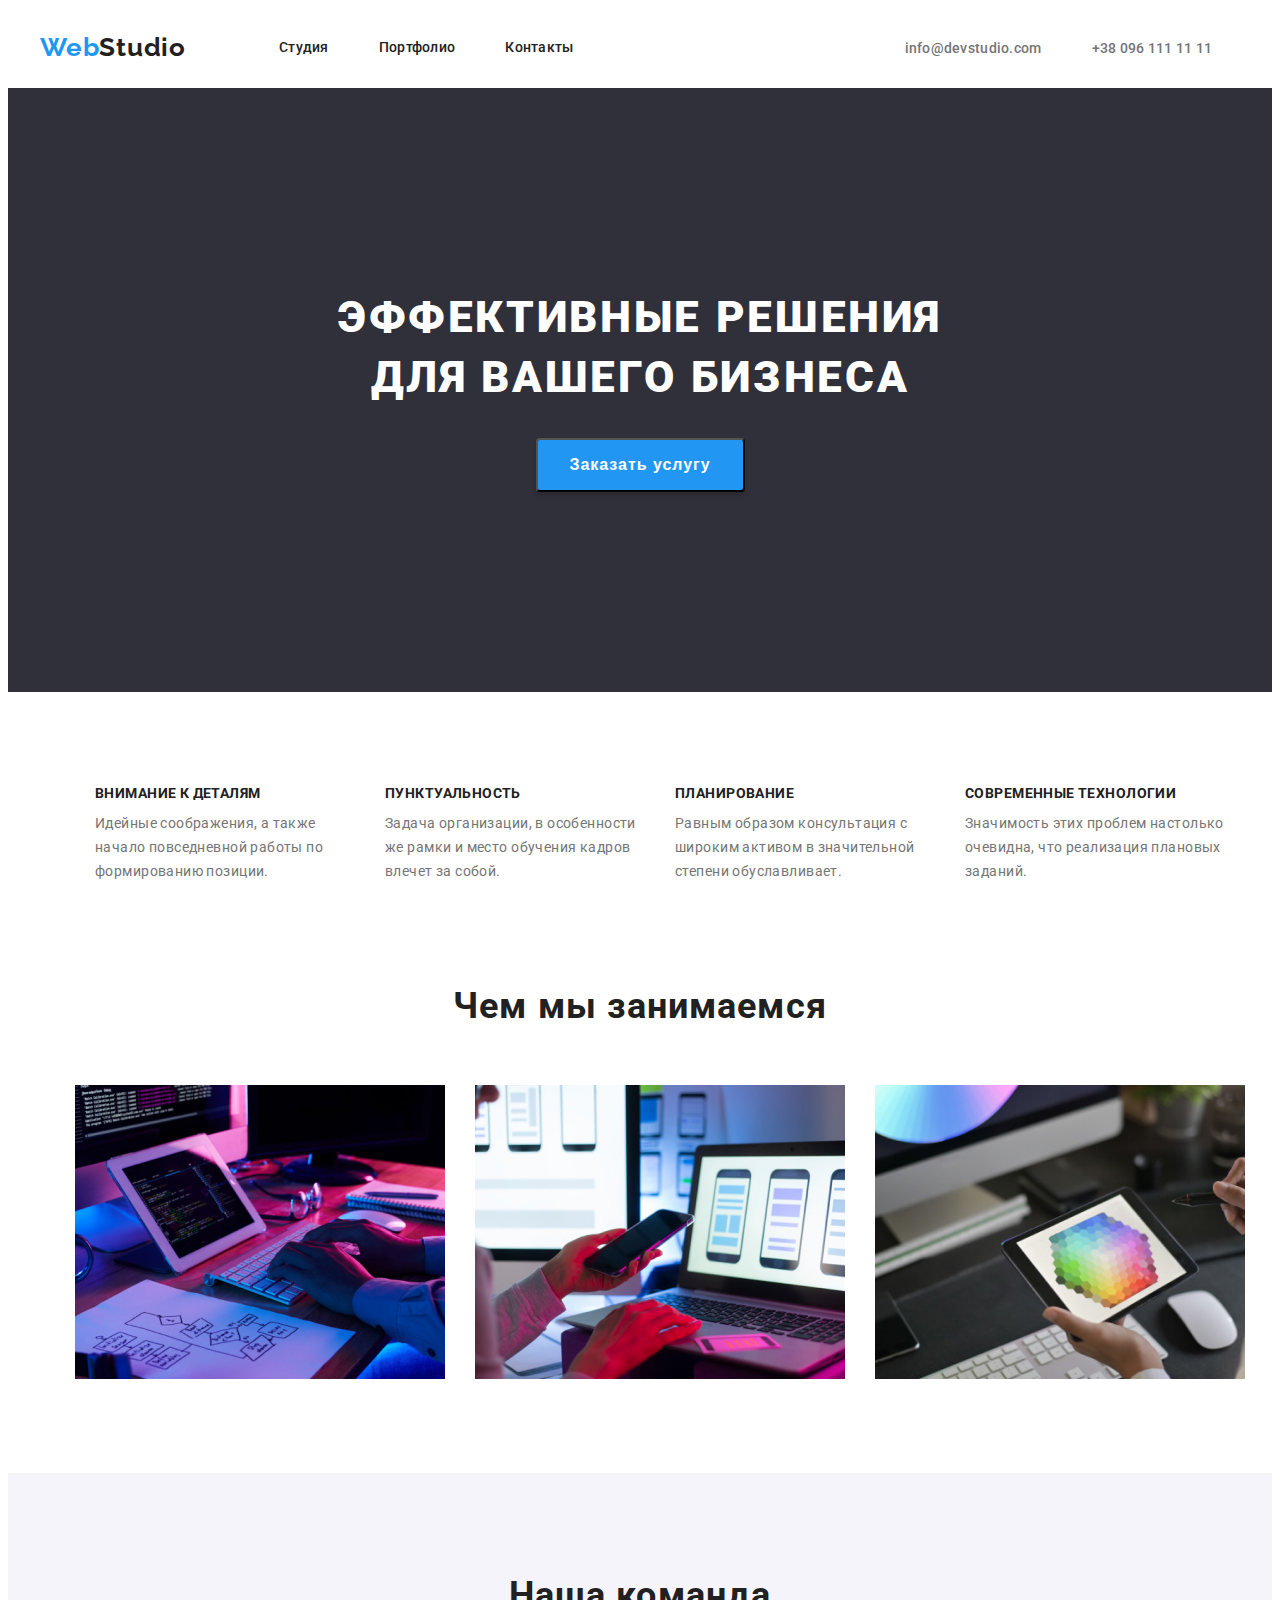
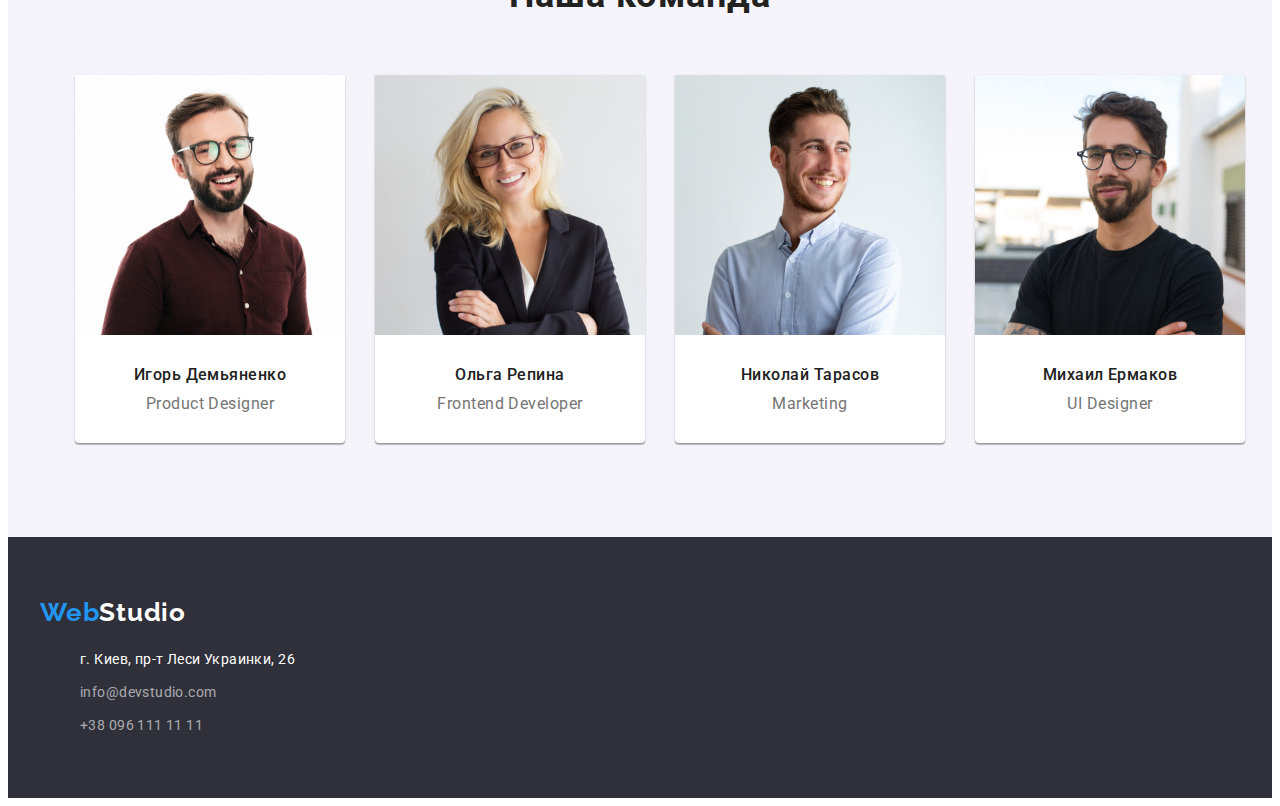
==== index.html @ acbeecd6 "hw3" ====
<!DOCTYPE html>
<html lang="ru">
  <head>
    <meta charset="UTF-8" />
    <meta http-equiv="X-UA-Compatible" content="IE=edge" />
    <meta name="viewport" content="width=device-width, initial-scale=1.0" />
    <title>Web Studio</title>
    <link rel="preconnect" href="https://fonts.googleapis.com" />
    <link rel="preconnect" href="https://fonts.gstatic.com" crossorigin />
    <link rel="preconnect" href="https://fonts.googleapis.com" />
    <link rel="preconnect" href="https://fonts.gstatic.com" crossorigin />
    <link
      href="https://fonts.googleapis.com/css2?family=Raleway:wght@700&family=Roboto:wght@400;500;700;900&display=swap"
      rel="stylesheet"
    />
    <link rel="stylesheet" href="https://cdnjs.cloudflare.com/ajax/libs/modern-normalize/1.1.0/modern-normalize.min.css" integrity="sha512-wpPYUAdjBVSE4KJnH1VR1HeZfpl1ub8YT/NKx4PuQ5NmX2tKuGu6U/JRp5y+Y8XG2tV+wKQpNHVUX03MfMFn9Q==" crossorigin="anonymous" referrerpolicy="no-referrer" />
    <link rel="stylesheet" href="./css/styles.css" />
  </head>
  <body>
    <!-- Верхняя линия -->
    <header class="header">
      <div class="container header-container">
      <nav class="navigation">
        <a href="./index.html" lang="en" class="logo link"
          >Web<span class="logo-dark">Studio</span>
        </a>

        <ul class="menu list">
          <li class="menu-item">
            <a href="./index.html" class="menu-link link">Студия</a>
          </li>
          <li class="menu-item">
            <a href="./portfolio.html" class="menu-link link">Портфолио</a>
          </li>
          <li class="menu-item">
            <a href="" class="menu-link link">Контакты</a>
          </li>
        </ul>
      
      <ul class="contact-list list">
        <li class="contact-item">
          <a href="mailto:info@devstudio.com" class="mail-header link"
            >info@devstudio.com</a
          >
        </li>
        <li class="contact-item">
          <a href="tel:+380961111111" class="phone-number-header link"
            >+38 096 111 11 11</a
          >
        </li>
      </ul>
      </nav>
      </div>
    </header>

      <!-- Шапка -->
 
      <main class="studio-main">
      <section class="hero">
        <div class="container hero-container">
          <h1 class="hero-tite">Эффективные решения для вашего бизнеса</h1>

        <button type="button" class="hero-button">Заказать услугу</button>
        </div>
      </section>

      <!-- Особенности -->
        <section class="specialization section">
        <div class="container specialization-container">
        <h2 hidden>Наши особенности</h2>
        <ul class="specialization-list list">
          <li class="specialization-item">
            <h3 class="specialization-title">Внимание к деталям</h3>
            <p class="specialization-text">
              Идейные соображения, а также начало повседневной работы по
              формированию позиции.
            </p>
          </li>
          <li class="specialization-item">
            <h3 class="specialization-title">Пунктуальность</h3>
            <p class="specialization-text">
              Задача организации, в особенности же рамки и место обучения кадров
              влечет за собой.
            </p>
          </li>
          <li class="specialization-item">
            <h3 class="specialization-title">Планирование</h3>
            <p class="specialization-text">
              Равным образом консультация с широким активом в значительной
              степени обуславливает.
            </p>
          </li>
          <li class="specialization-item">
            <h3 class="specialization-title">Современные технологии</h3>
            <p class="specialization-text">
              Значимость этих проблем настолько очевидна, что реализация
              плановых заданий.
            </p>
          </li>
        </ul>
        </div>
      </section>
      </div>
      <!-- Чем мы занимаемся -->
      <section class="our-work">
        <div class="container our-work-container">
           <h2 class="our-work-title title">Чем мы занимаемся</h2>
        <ul class="our-work-list list">
          <li class="our-work-item">
            <img
              src="./images/page-proofs.jpg"
              alt="Верстка"
              width="370"
              height="294"
            />
          </li>
          <li class="our-work-item">
            <img
              src="./images/design.jpg"
              alt="Дизайн"
              width="370"
              height="294"
            />
          </li>
          <li class="our-work-item">
            <img
              src="./images/external-design.jpg"
              alt="Внешний дизайн"
              width="370"
              height="294"
            />
          </li>
        </ul>
        </div>
      </section>

      <!-- Наша команда -->
      <section class="our-team section">
        <div class="container our-team-container">
          <h2 class="our-team-title title">Наша команда</h2>
        <ul class="our-team-list list">
          <li class="our-team-item">
            <img
              src="./images/team/photo1.jpg"
              alt="Игорь Демьяненко"
              width="270"
              height="260"
            />
            <div class="our-team-card">
            <h3 class="our-team-name">Игорь Демьяненко</h3>
            <p lang="en" class="our-team-text">Product Designer</p>
          </div>
          </li>

          <li class="our-team-item">
            <img
              src="./images/team/photo2.jpg"
              alt="Ольга Репина"
              width="270"
              height="260"
            />
            <div class="our-team-card">
              <h3 class="our-team-name">Ольга Репина</h3>
            <p lang="en" class="our-team-text">Frontend Developer</p>
            </div>
          </li>

          <li class="our-team-item">
            <img
              src="./images/team/photo3.jpg"
              alt="Николай Тарасов"
              width="270"
              height="260"
            />
            <div class="our-team-card">
            <h3 class="our-team-name">Николай Тарасов</h3>
            <p lang="en" class="our-team-text">Marketing</p>
            </div>
          </li>

          <li class="our-team-item">
            <img
              src="./images/team/photo4.jpg"
              alt="Михаил Ермаков"
              width="270"
              height="260"
            />
            <div class="our-team-card">
            <h3 class="our-team-name">Михаил Ермаков</h3>
            <p lang="en" class="our-team-text">UI Designer</p>
            </div>
          </li>
        </ul>
        </div>
      </section>
    </main>

    <!-- Подвал -->
    <footer class="footer">
      <div class="container container-footer">
      <a href="/" lang="en" class="logo-footer link"
        >Web<span class="logo-light">Studio</span></a
      >
      </div>

      <address class="address">
        <div class="container container-address">
        <ul class="contact-list-footer list">
          <li class="contact-list-footer-item">
            <a
              href="https://goo.gl/maps/c3DatfC8NeGpE9Bo7"
              target="_blank"
              rel="noopener noreferrer"
              class="contact-link link"
              >г. Киев, пр-т Леси Украинки, 26</a
            >
          </li>
          <li class="contact-footer">
            <a href="mailto:info@devstudio.com" class="mail-footer link"
              >info@devstudio.com</a
            >
          </li>
          <li class="contact-footer">
            <a href="tel:+380961111111" class="phone-number-footer link"
              >+38 096 111 11 11</a
            >
          </li>
        </ul>
        </div>
      </address>
    </footer>
  </body>
</html>
---- css/styles.css ----
:root {
    --primery-text-color: #212121;
    --title-text-color: #212121;
    --text-color: #757575;
    --accent-color: #2196F3;
    --primary-background-color: #FFFFFF;
    --hero-background: #2F303A;
    --rgba-footer: rgba(255, 255, 255, 0.6);
    --portfolio-color-button: #F5F4FA;
}

body {
    font-family: Roboto, sans-serif;
    color: var(--primery-text-color);
    background-color: var(--primary-background-color);
}
h1, h2, h3, p {
    margin-top: 0;
    margin-bottom: 0;
}

ul, ol {
    margin-top: 0;
    margin-bottom: 0;
    margin-left: 0;
}

img {
    display: block;
}

.list {
    list-style: none;
}

.link {
    text-decoration: none;
}

.container {
    width: 1200px;
    margin-left: auto;
    margin-right: auto;
    padding-left: 15px;
    padding-right: 15px;
}

.title {
    font-weight: 700;
    font-size: 36px;
    line-height: 1.6;
    text-align: center;
    letter-spacing: 0.03em;
    margin-bottom: 50px;
}

.section {
    padding-top: 94px;
    padding-bottom: 94px;
}

/*======================LOGO=====================*/

.logo {
    font-family: 'Raleway';
    font-weight: 700;
    font-size: 26px;
    line-height: 1.2;
    letter-spacing: 0.03em;

    color: var(--accent-color);
    margin-right: 93px;
}

.logo-dark {
    color: var(--primery-text-color);
}

.logo-light {
    color: var(--primary-background-color);
}
    /*======================HEADER=====================*/

.header-container {
    display: flex;
    align-items: center; 
    padding-top: 24px;
    padding-bottom: 25px;
}

.navigation {
    display: flex;
    align-items: center;
}

/*MENU*/

.menu {
    display: flex;
    padding: 0;
}

.contact-list {
    display: flex;
    padding: 0;
}

.menu-item {
    font-weight: 500;
    font-size: 14px;
    line-height: 1.14;
    letter-spacing: 0.02em;
}

.menu-item:not(:last-child) {
    margin-right: 50px;
}

.menu-link:hover,
.menu-link:focus {
    color: var(--accent-color)
}

.menu-link {
    color: var(--primery-text-color)
}

.mail-header {
    margin-left: 331px;
}

.mail-header {
    font-weight: 500;
    font-size: 14px;
    line-height: 1.14;
    letter-spacing: 0.02em;

    color: var(--text-color);

}

.mail-header:hover,
.mail-header:focus {
    color: var(--accent-color)
}

.phone-number-header {
    font-weight: 500;
    font-size: 14px;
    line-height: 1.14;
    letter-spacing: 0.02em;

    color: var(--text-color);
    margin-left: 50px;
}

.phone-number-header:hover,
.phone-number-header:focus {
    color: var(--accent-color);

}

/*======================HERO=====================*/

.hero {
    background: var(--hero-background);
    text-align: center;
}

/*TITLE*/

.hero-tite {
    font-weight: 900;
    font-size: 44px;
    line-height: 1.36;
    text-align: center;
    letter-spacing: 0.06em;
    text-transform: uppercase;

    color: var(--primary-background-color);
    padding-top: 200px;
    padding-bottom: 30px;
    padding-left: 270px;
    padding-right: 270px;
    
}

/*BUTTON*/

.hero-button {
    min-width: 200px;
    font-weight: 700;
    font-size: 16px;
    line-height: 1.9;
    letter-spacing: 0.06em;

    color: var(--primary-background-color);
    background: var(--accent-color);
    box-shadow: 0px 4px 4px rgba(0, 0, 0, 0.15);
    border-radius: 4px;

    cursor: pointer;

    padding: 10px 32px;
    margin-bottom: 200px;
}

.hero-button:hover,
.hero-button:focus {
    font-weight: 700;
    font-size: 16px;
    line-height: 1.9;
    letter-spacing: 0.06em;

    color: var(--primary-background-color);
    background: #188CE8;
    box-shadow: 0px 4px 4px rgba(0, 0, 0, 0.15);
    border-radius: 4px;

}

/*======================SPECIALIZATION=====================*/
.specialization-item {
    flex-basis: calc((100% - 120px) / 4);
}
.specialization-list {
    display: flex;
    justify-content: center;
}
.specialization-item:not(:last-child) {
    margin-right: 30px;
}
.specialization-title {
    font-weight: 700;
    font-size: 14px;
    line-height: 1.14;
    letter-spacing: 0.03em;
    text-transform: uppercase;
    padding-bottom: 10px;
}
.specialization-text {
    font-size: 14px;
    line-height: 1.7;
    letter-spacing: 0.03em;

    color: var(--text-color);
}

/*======================OUR WORK=====================*/
.our-work-item {
    flex-basis: calc((100% - 90px) / 3);
}
.our-work {
    padding-bottom: 94px;
}
.our-work-list {
    display: flex;
    justify-content: center;
    
}
.our-work-item:not(:last-child) {
    margin-right: 30px;
}

/*======================OUR TEAM=====================*/

.our-team-list {
    display: flex;
    justify-content: center;
}
.our-team-card {
    padding-top: 30px;
    padding-bottom: 30px;
}
.our-team-item:not(:last-child) {
    margin-right: 30px;
}
.our-team {
    background-color: var(--portfolio-color-button);
}

.our-team-item {
    background: var(--primary-background-color);
    flex-basis: calc((100% - 120px) / 4);
    box-shadow: 0px 1px 3px rgba(0, 0, 0, 0.12), 0px 1px 1px rgba(0, 0, 0, 0.14), 0px 2px 1px rgba(0, 0, 0, 0.2);
    border-radius: 0px 0px 4px 4px;
}

.our-team-name {
    font-weight: 500;
    font-size: 16px;
    line-height: 1.2;
    letter-spacing: 0.03em;
    text-align: center;
    padding-bottom: 10px;
}

.our-team-text {
    font-size: 16px;
    line-height: 1.2;
    letter-spacing: 0.03em;
    text-align: center;

    color: var(--text-color);
}

/*======================FOOTER=====================*/
.logo-footer {
    font-family: 'Raleway';
        font-weight: 700;
        font-size: 26px;
        line-height: 1.2;
        letter-spacing: 0.03em;
    
        color: var(--accent-color);
}
.container-footer {
    padding-top: 60px;
    padding-bottom: 20px;
}
.address {
    font-style: normal;
    font-weight: 400;
    font-size: 14px;
    line-height: 1.7;
    letter-spacing: 0.03em;
}
.contact-list-footer {
    padding-bottom: 60px;
}
.contact-list-footer-item:not(:last-child) {
    padding-bottom: 9px;
}
.contact-footer:not(:last-child) {
    padding-bottom: 9px;
}
.contact-link {
    color: var(--primary-background-color);
}

.contact-link:hover,
.contact-link:focus {
    color: var(--accent-color)
}

/*MAIL*/

.mail-footer,
.phone-number-footer {
    color: var(--rgba-footer);
}

.phone-number-footer:hover,
.phone-number-footer:focus,
.mail-footer:hover,
.mail-footer:focus {
    color: var(--accent-color)
}

/*======================BACKGROUND=====================*/
.footer {
    background: var(--hero-background);
}

.header {
    background: var(--primary-background-color);
}

.our-team-item {
    background: var(--primary-background-color);
}

.portfolio-item {
    background: var(--primary-background-color);
}

/*======================PORTFOLIO PAGE=====================*/
.container-filter {
    display: flex;
    text-align: center;
}
.filter-list {
    display: flex;
    text-align: center;
    margin-left: 280px;
}
.filter-item:not(:last-child) {
    margin-right: 8px; 
}
.filter-item {
    text-align: center;
    padding-top: 94px;
    padding-bottom: 50px;
}
.filter-button {
    padding: 6px 22px;
}

.filter-button {
    font-weight: 500;
    font-size: 16px;
    line-height: 1.6;
    text-align: center;
    letter-spacing: 0.03em;

    background: var(--portfolio-color-button);
    border-radius: 4px;
    cursor: pointer;
    padding: 6px 22px;
}

.filter-button:hover,
.filter-button:focus {
    background: var(--accent-color);
    color: var(--primary-background-color);
    box-shadow: 0px 3px 1px rgba(0, 0, 0, 0.1), 0px 1px 2px rgba(0, 0, 0, 0.08), 0px 2px 2px rgba(0, 0, 0, 0.12);
    border-radius: 4px;
}

 .container-portfolio {
    display: flex;
    flex-wrap: wrap;
    padding: 0;
}

.portfolio-list {
    display: flex;
    flex-wrap: wrap;
    padding: 0;
}

.portfolio-item:not(:nth-child(3n)) {
    margin-right: 30px;
    
}

.portfolio-item:not(:nth-last-child(-n+3)) {
    margin-right: 30px;
    margin-bottom: 30px;
}
.portfolio-item:not(:nth-child(-n+7)) {
    margin-bottom: 94px;
}
.portfolio-item {
    background: var(--primary-background-color);
}

.potfolio-title {
    font-weight: 700;
    font-size: 18px;
    line-height: 2;
    letter-spacing: 0.06em;
    text-align: left;
    

}


.potfolio-text {
    font-size: 16px;
    line-height: 1.9;
    letter-spacing: 0.03em;

    color: var(--text-color);
    text-align: left;
    padding-top: 4px;
}

.portfolio-card {
    padding-left: 24px;
    padding-right: 24px;
    padding-top: 20px;
    padding-bottom: 20px;
    background: var(--primary-background-color);
    border: 1px solid #EEEEEE
}
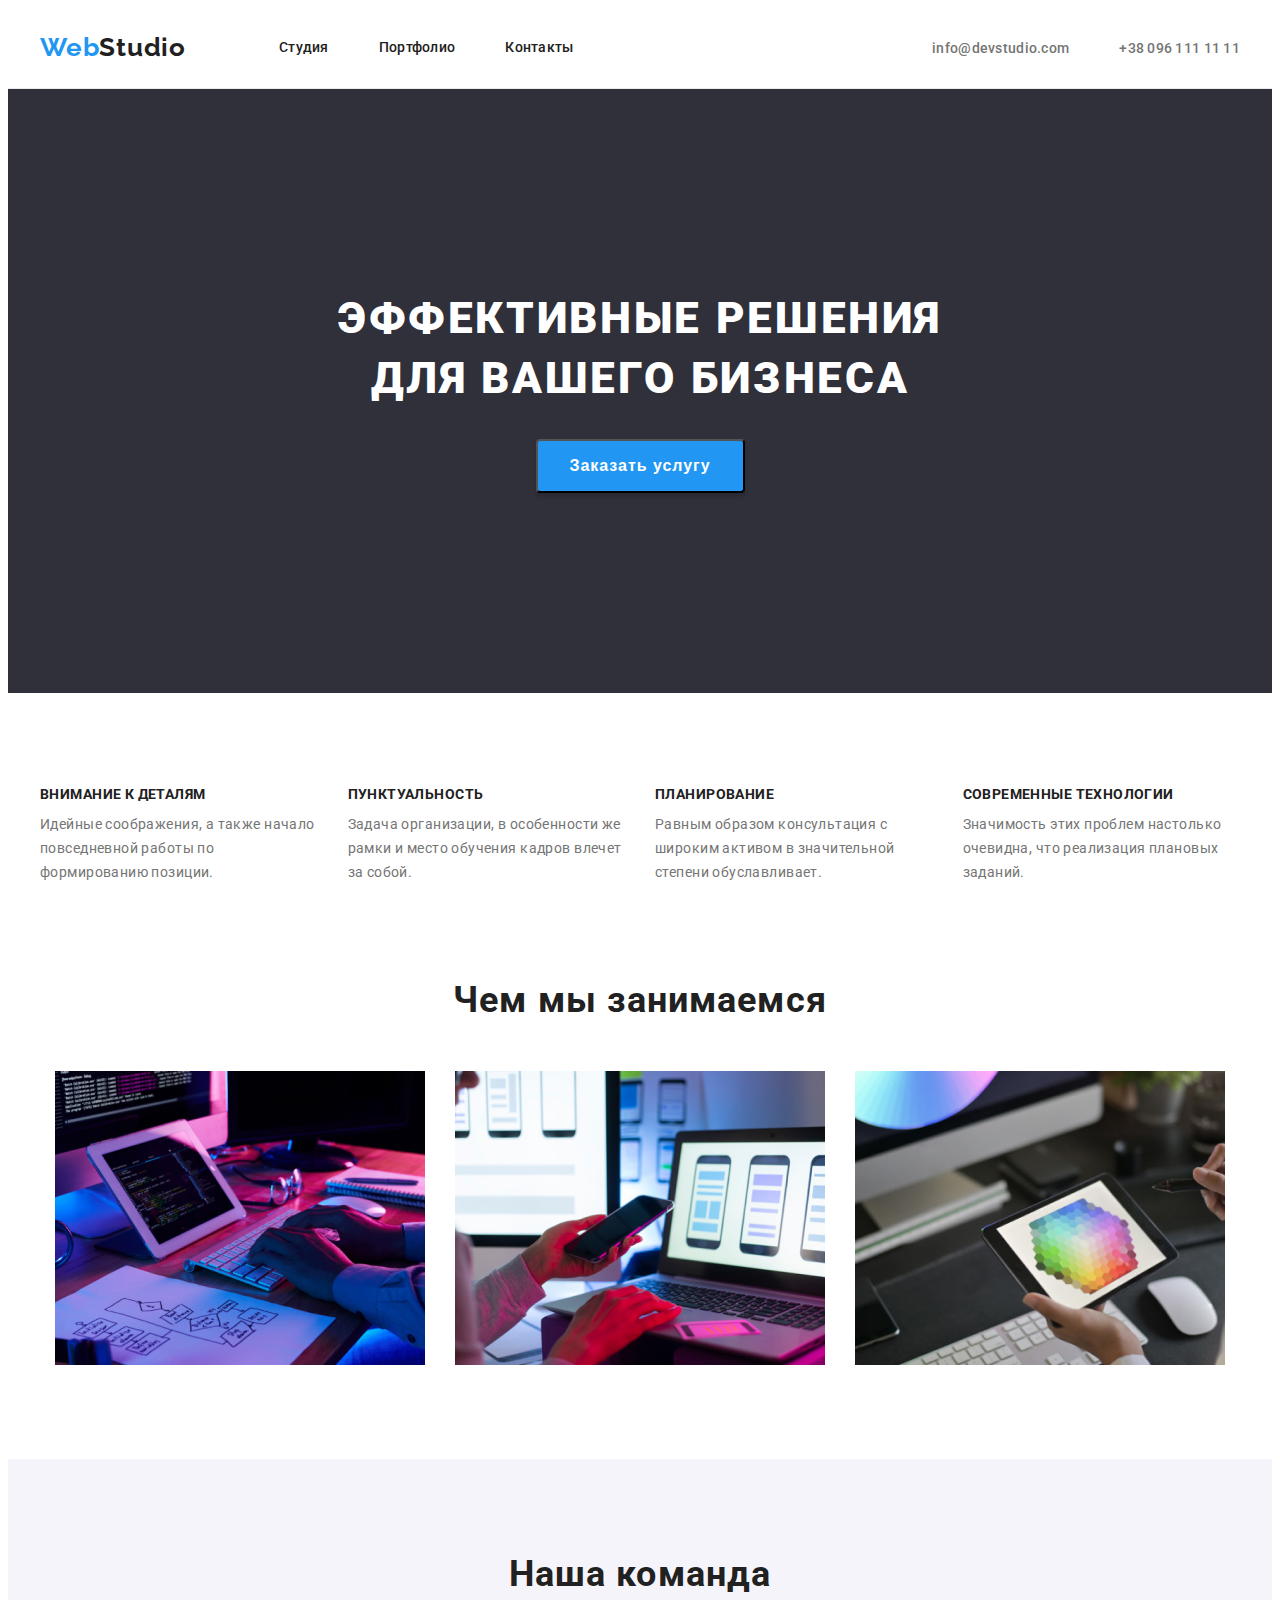
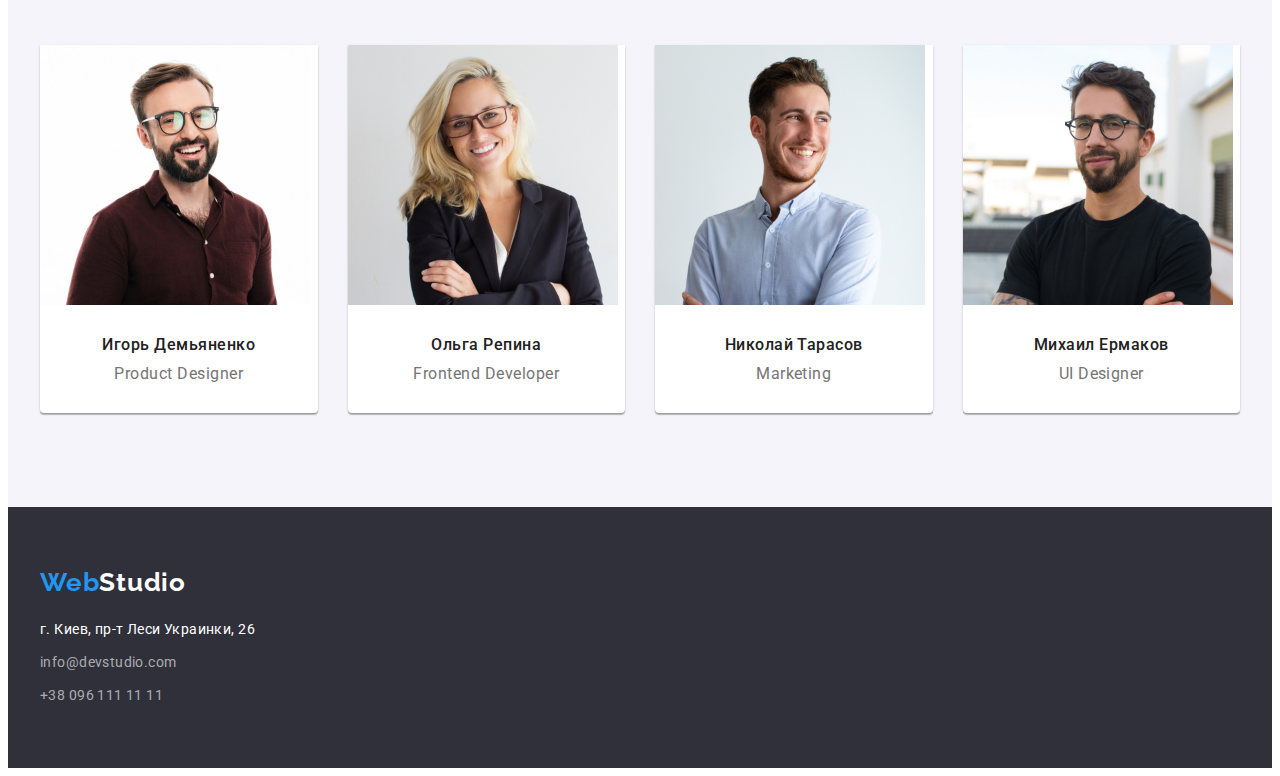
==== commit 0a5dea9a: "dz3" ====
--- a/index.html
+++ b/index.html
@@ -13,219 +13,221 @@
       href="https://fonts.googleapis.com/css2?family=Raleway:wght@700&family=Roboto:wght@400;500;700;900&display=swap"
       rel="stylesheet"
     />
-    <link rel="stylesheet" href="https://cdnjs.cloudflare.com/ajax/libs/modern-normalize/1.1.0/modern-normalize.min.css" integrity="sha512-wpPYUAdjBVSE4KJnH1VR1HeZfpl1ub8YT/NKx4PuQ5NmX2tKuGu6U/JRp5y+Y8XG2tV+wKQpNHVUX03MfMFn9Q==" crossorigin="anonymous" referrerpolicy="no-referrer" />
+    <link
+      rel="stylesheet"
+      href="https://cdnjs.cloudflare.com/ajax/libs/modern-normalize/1.1.0/modern-normalize.min.css"
+      integrity="sha512-wpPYUAdjBVSE4KJnH1VR1HeZfpl1ub8YT/NKx4PuQ5NmX2tKuGu6U/JRp5y+Y8XG2tV+wKQpNHVUX03MfMFn9Q=="
+      crossorigin="anonymous"
+      referrerpolicy="no-referrer"
+    />
     <link rel="stylesheet" href="./css/styles.css" />
   </head>
   <body>
     <!-- Верхняя линия -->
     <header class="header">
       <div class="container header-container">
-      <nav class="navigation">
-        <a href="./index.html" lang="en" class="logo link"
-          >Web<span class="logo-dark">Studio</span>
-        </a>
-
-        <ul class="menu list">
-          <li class="menu-item">
-            <a href="./index.html" class="menu-link link">Студия</a>
-          </li>
-          <li class="menu-item">
-            <a href="./portfolio.html" class="menu-link link">Портфолио</a>
-          </li>
-          <li class="menu-item">
-            <a href="" class="menu-link link">Контакты</a>
-          </li>
-        </ul>
-      
-      <ul class="contact-list list">
-        <li class="contact-item">
-          <a href="mailto:info@devstudio.com" class="mail-header link"
-            >info@devstudio.com</a
-          >
-        </li>
-        <li class="contact-item">
-          <a href="tel:+380961111111" class="phone-number-header link"
-            >+38 096 111 11 11</a
-          >
-        </li>
-      </ul>
-      </nav>
-      </div>
-    </header>
-
-      <!-- Шапка -->
- 
-      <main class="studio-main">
-      <section class="hero">
-        <div class="container hero-container">
-          <h1 class="hero-tite">Эффективные решения для вашего бизнеса</h1>
-
-        <button type="button" class="hero-button">Заказать услугу</button>
-        </div>
-      </section>
-
-      <!-- Особенности -->
-        <section class="specialization section">
-        <div class="container specialization-container">
-        <h2 hidden>Наши особенности</h2>
-        <ul class="specialization-list list">
-          <li class="specialization-item">
-            <h3 class="specialization-title">Внимание к деталям</h3>
-            <p class="specialization-text">
-              Идейные соображения, а также начало повседневной работы по
-              формированию позиции.
-            </p>
-          </li>
-          <li class="specialization-item">
-            <h3 class="specialization-title">Пунктуальность</h3>
-            <p class="specialization-text">
-              Задача организации, в особенности же рамки и место обучения кадров
-              влечет за собой.
-            </p>
-          </li>
-          <li class="specialization-item">
-            <h3 class="specialization-title">Планирование</h3>
-            <p class="specialization-text">
-              Равным образом консультация с широким активом в значительной
-              степени обуславливает.
-            </p>
-          </li>
-          <li class="specialization-item">
-            <h3 class="specialization-title">Современные технологии</h3>
-            <p class="specialization-text">
-              Значимость этих проблем настолько очевидна, что реализация
-              плановых заданий.
-            </p>
-          </li>
-        </ul>
-        </div>
-      </section>
-      </div>
-      <!-- Чем мы занимаемся -->
-      <section class="our-work">
-        <div class="container our-work-container">
-           <h2 class="our-work-title title">Чем мы занимаемся</h2>
-        <ul class="our-work-list list">
-          <li class="our-work-item">
-            <img
-              src="./images/page-proofs.jpg"
-              alt="Верстка"
-              width="370"
-              height="294"
-            />
-          </li>
-          <li class="our-work-item">
-            <img
-              src="./images/design.jpg"
-              alt="Дизайн"
-              width="370"
-              height="294"
-            />
-          </li>
-          <li class="our-work-item">
-            <img
-              src="./images/external-design.jpg"
-              alt="Внешний дизайн"
-              width="370"
-              height="294"
-            />
-          </li>
-        </ul>
-        </div>
-      </section>
-
-      <!-- Наша команда -->
-      <section class="our-team section">
-        <div class="container our-team-container">
-          <h2 class="our-team-title title">Наша команда</h2>
-        <ul class="our-team-list list">
-          <li class="our-team-item">
-            <img
-              src="./images/team/photo1.jpg"
-              alt="Игорь Демьяненко"
-              width="270"
-              height="260"
-            />
-            <div class="our-team-card">
-            <h3 class="our-team-name">Игорь Демьяненко</h3>
-            <p lang="en" class="our-team-text">Product Designer</p>
-          </div>
-          </li>
-
-          <li class="our-team-item">
-            <img
-              src="./images/team/photo2.jpg"
-              alt="Ольга Репина"
-              width="270"
-              height="260"
-            />
-            <div class="our-team-card">
-              <h3 class="our-team-name">Ольга Репина</h3>
-            <p lang="en" class="our-team-text">Frontend Developer</p>
-            </div>
-          </li>
-
-          <li class="our-team-item">
-            <img
-              src="./images/team/photo3.jpg"
-              alt="Николай Тарасов"
-              width="270"
-              height="260"
-            />
-            <div class="our-team-card">
-            <h3 class="our-team-name">Николай Тарасов</h3>
-            <p lang="en" class="our-team-text">Marketing</p>
-            </div>
-          </li>
-
-          <li class="our-team-item">
-            <img
-              src="./images/team/photo4.jpg"
-              alt="Михаил Ермаков"
-              width="270"
-              height="260"
-            />
-            <div class="our-team-card">
-            <h3 class="our-team-name">Михаил Ермаков</h3>
-            <p lang="en" class="our-team-text">UI Designer</p>
-            </div>
-          </li>
-        </ul>
-        </div>
-      </section>
-    </main>
-
-    <!-- Подвал -->
-    <footer class="footer">
-      <div class="container container-footer">
-      <a href="/" lang="en" class="logo-footer link"
-        >Web<span class="logo-light">Studio</span></a
-      >
-      </div>
-
-      <address class="address">
-        <div class="container container-address">
-        <ul class="contact-list-footer list">
-          <li class="contact-list-footer-item">
-            <a
-              href="https://goo.gl/maps/c3DatfC8NeGpE9Bo7"
-              target="_blank"
-              rel="noopener noreferrer"
-              class="contact-link link"
-              >г. Киев, пр-т Леси Украинки, 26</a
-            >
-          </li>
-          <li class="contact-footer">
-            <a href="mailto:info@devstudio.com" class="mail-footer link"
+        <nav class="navigation">
+          <a href="./index.html" lang="en" class="logo link"
+            >Web<span class="logo-dark">Studio</span>
+          </a>
+
+          <ul class="menu">
+            <li class="menu-item">
+              <a href="./index.html" class="menu-link link">Студия</a>
+            </li>
+            <li class="menu-item">
+              <a href="./portfolio.html" class="menu-link link">Портфолио</a>
+            </li>
+            <li class="menu-item">
+              <a href="" class="menu-link link">Контакты</a>
+            </li>
+          </ul>
+        </nav>
+        <ul class="contact-list">
+          <li class="contact-item">
+            <a href="mailto:info@devstudio.com" class="mail-header link"
               >info@devstudio.com</a
             >
           </li>
-          <li class="contact-footer">
-            <a href="tel:+380961111111" class="phone-number-footer link"
+          <li class="contact-item">
+            <a href="tel:+380961111111" class="phone-number-header link"
               >+38 096 111 11 11</a
             >
           </li>
         </ul>
+      </div>
+    </header>
+
+    <!-- Шапка -->
+
+    <main class="studio-main">
+      <section class="hero">
+        <div class="container">
+          <h1 class="hero-tite">Эффективные решения для вашего бизнеса</h1>
+
+          <button type="button" class="hero-button">Заказать услугу</button>
+        </div>
+      </section>
+
+      <!-- Особенности -->
+      <section class="section">
+        <div class="container">
+          <h2 hidden>Наши особенности</h2>
+          <ul class="specialization-list">
+            <li class="specialization-item">
+              <h3 class="specialization-title">Внимание к деталям</h3>
+              <p class="specialization-text">
+                Идейные соображения, а также начало повседневной работы по
+                формированию позиции.
+              </p>
+            </li>
+            <li class="specialization-item">
+              <h3 class="specialization-title">Пунктуальность</h3>
+              <p class="specialization-text">
+                Задача организации, в особенности же рамки и место обучения
+                кадров влечет за собой.
+              </p>
+            </li>
+            <li class="specialization-item">
+              <h3 class="specialization-title">Планирование</h3>
+              <p class="specialization-text">
+                Равным образом консультация с широким активом в значительной
+                степени обуславливает.
+              </p>
+            </li>
+            <li class="specialization-item">
+              <h3 class="specialization-title">Современные технологии</h3>
+              <p class="specialization-text">
+                Значимость этих проблем настолько очевидна, что реализация
+                плановых заданий.
+              </p>
+            </li>
+          </ul>
+        </div>
+      </section>
+      <!-- Чем мы занимаемся -->
+      <section class="our-work section">
+        <div class="container">
+          <h2 class="our-work-title title">Чем мы занимаемся</h2>
+          <ul class="our-work-list">
+            <li class="our-work-item">
+              <img
+                src="./images/page-proofs.jpg"
+                alt="Верстка"
+                width="370"
+                height="294"
+              />
+            </li>
+            <li class="our-work-item">
+              <img
+                src="./images/design.jpg"
+                alt="Дизайн"
+                width="370"
+                height="294"
+              />
+            </li>
+            <li class="our-work-item">
+              <img
+                src="./images/external-design.jpg"
+                alt="Внешний дизайн"
+                width="370"
+                height="294"
+              />
+            </li>
+          </ul>
+        </div>
+      </section>
+
+      <!-- Наша команда -->
+      <section class="our-team section">
+        <div class="container">
+          <h2 class="our-team-title title">Наша команда</h2>
+          <ul class="our-team-list">
+            <li class="our-team-item">
+              <img
+                src="./images/team/photo1.jpg"
+                alt="Игорь Демьяненко"
+                width="270"
+                height="260"
+              />
+              <div class="our-team-card">
+                <h3 class="our-team-name">Игорь Демьяненко</h3>
+                <p lang="en" class="our-team-text">Product Designer</p>
+              </div>
+            </li>
+
+            <li class="our-team-item">
+              <img
+                src="./images/team/photo2.jpg"
+                alt="Ольга Репина"
+                width="270"
+                height="260"
+              />
+              <div class="our-team-card">
+                <h3 class="our-team-name">Ольга Репина</h3>
+                <p lang="en" class="our-team-text">Frontend Developer</p>
+              </div>
+            </li>
+
+            <li class="our-team-item">
+              <img
+                src="./images/team/photo3.jpg"
+                alt="Николай Тарасов"
+                width="270"
+                height="260"
+              />
+              <div class="our-team-card">
+                <h3 class="our-team-name">Николай Тарасов</h3>
+                <p lang="en" class="our-team-text">Marketing</p>
+              </div>
+            </li>
+
+            <li class="our-team-item">
+              <img
+                src="./images/team/photo4.jpg"
+                alt="Михаил Ермаков"
+                width="270"
+                height="260"
+              />
+              <div class="our-team-card">
+                <h3 class="our-team-name">Михаил Ермаков</h3>
+                <p lang="en" class="our-team-text">UI Designer</p>
+              </div>
+            </li>
+          </ul>
+        </div>
+      </section>
+    </main>
+    <!-- Подвал -->
+    <footer class="footer">
+      <div class="container container-footer">
+        <a href="/" lang="en" class="logo-footer link"
+          >Web<span class="logo-light">Studio</span></a
+        >
+      </div>
+      <address class="address">
+        <div class="container container-address">
+          <ul class="contact-list-footer">
+            <li class="contact-list-footer-item">
+              <a
+                href="https://goo.gl/maps/c3DatfC8NeGpE9Bo7"
+                target="_blank"
+                rel="noopener noreferrer"
+                class="contact-link link"
+                >г. Киев, пр-т Леси Украинки, 26</a
+              >
+            </li>
+            <li class="contact-footer">
+              <a href="mailto:info@devstudio.com" class="mail-footer link"
+                >info@devstudio.com</a
+              >
+            </li>
+            <li class="contact-footer">
+              <a href="tel:+380961111111" class="phone-number-footer link"
+                >+38 096 111 11 11</a
+              >
+            </li>
+          </ul>
         </div>
       </address>
     </footer>
--- a/css/styles.css
+++ b/css/styles.css
@@ -20,17 +20,13 @@
 }
 
 ul, ol {
-    margin-top: 0;
-    margin-bottom: 0;
-    margin-left: 0;
+    margin: 0;
+    padding: 0;
+    list-style: none;
 }
 
 img {
     display: block;
-}
-
-.list {
-    list-style: none;
 }
 
 .link {
@@ -48,7 +44,7 @@
 .title {
     font-weight: 700;
     font-size: 36px;
-    line-height: 1.6;
+    line-height: 1.17;
     text-align: center;
     letter-spacing: 0.03em;
     margin-bottom: 50px;
@@ -80,7 +76,9 @@
     color: var(--primary-background-color);
 }
     /*======================HEADER=====================*/
-
+.header {
+    border-bottom: 1px solid #ECECEC;
+}
 .header-container {
     display: flex;
     align-items: center; 
@@ -103,6 +101,11 @@
 .contact-list {
     display: flex;
     padding: 0;
+    margin-left: auto;
+}
+
+.contact-item:not(:last-child) {
+    margin-right: 50px;
 }
 
 .menu-item {
@@ -126,10 +129,6 @@
 }
 
 .mail-header {
-    margin-left: 331px;
-}
-
-.mail-header {
     font-weight: 500;
     font-size: 14px;
     line-height: 1.14;
@@ -151,7 +150,6 @@
     letter-spacing: 0.02em;
 
     color: var(--text-color);
-    margin-left: 50px;
 }
 
 .phone-number-header:hover,
@@ -165,11 +163,14 @@
 .hero {
     background: var(--hero-background);
     text-align: center;
+    padding-top: 200px;
+    padding-bottom: 200px;
 }
 
 /*TITLE*/
 
 .hero-tite {
+    width: 696px;
     font-weight: 900;
     font-size: 44px;
     line-height: 1.36;
@@ -178,11 +179,7 @@
     text-transform: uppercase;
 
     color: var(--primary-background-color);
-    padding-top: 200px;
-    padding-bottom: 30px;
-    padding-left: 270px;
-    padding-right: 270px;
-    
+    margin: auto;
 }
 
 /*BUTTON*/
@@ -200,9 +197,9 @@
     border-radius: 4px;
 
     cursor: pointer;
-
+    margin-top: 30px;
     padding: 10px 32px;
-    margin-bottom: 200px;
+    
 }
 
 .hero-button:hover,
@@ -221,11 +218,11 @@
 
 /*======================SPECIALIZATION=====================*/
 .specialization-item {
-    flex-basis: calc((100% - 120px) / 4);
+    flex-basis: calc((100% - 90px) / 4);
 }
 .specialization-list {
     display: flex;
-    justify-content: center;
+    
 }
 .specialization-item:not(:last-child) {
     margin-right: 30px;
@@ -236,7 +233,7 @@
     line-height: 1.14;
     letter-spacing: 0.03em;
     text-transform: uppercase;
-    padding-bottom: 10px;
+    margin-bottom: 10px;
 }
 .specialization-text {
     font-size: 14px;
@@ -251,7 +248,7 @@
     flex-basis: calc((100% - 90px) / 3);
 }
 .our-work {
-    padding-bottom: 94px;
+    padding-top: 0;
 }
 .our-work-list {
     display: flex;
@@ -281,7 +278,7 @@
 
 .our-team-item {
     background: var(--primary-background-color);
-    flex-basis: calc((100% - 120px) / 4);
+    flex-basis: calc((100% - 90px) / 4);
     box-shadow: 0px 1px 3px rgba(0, 0, 0, 0.12), 0px 1px 1px rgba(0, 0, 0, 0.14), 0px 2px 1px rgba(0, 0, 0, 0.2);
     border-radius: 0px 0px 4px 4px;
 }
@@ -292,7 +289,7 @@
     line-height: 1.2;
     letter-spacing: 0.03em;
     text-align: center;
-    padding-bottom: 10px;
+    margin-bottom: 10px;
 }
 
 .our-team-text {
@@ -305,18 +302,18 @@
 }
 
 /*======================FOOTER=====================*/
+.footer {
+    padding-top: 60px;
+    padding-bottom: 60px;
+}
 .logo-footer {
     font-family: 'Raleway';
-        font-weight: 700;
-        font-size: 26px;
-        line-height: 1.2;
-        letter-spacing: 0.03em;
-    
-        color: var(--accent-color);
-}
-.container-footer {
-    padding-top: 60px;
-    padding-bottom: 20px;
+    font-weight: 700;
+    font-size: 26px;
+    line-height: 1.2;
+    letter-spacing: 0.03em;
+
+    color: var(--accent-color);
 }
 .address {
     font-style: normal;
@@ -324,15 +321,13 @@
     font-size: 14px;
     line-height: 1.7;
     letter-spacing: 0.03em;
-}
-.contact-list-footer {
-    padding-bottom: 60px;
+    margin-top: 20px;
 }
 .contact-list-footer-item:not(:last-child) {
-    padding-bottom: 9px;
+    margin-bottom: 9px;
 }
 .contact-footer:not(:last-child) {
-    padding-bottom: 9px;
+    margin-bottom: 9px;
 }
 .contact-link {
     color: var(--primary-background-color);
@@ -375,22 +370,16 @@
 }
 
 /*======================PORTFOLIO PAGE=====================*/
-.container-filter {
-    display: flex;
-    text-align: center;
-}
 .filter-list {
     display: flex;
-    text-align: center;
-    margin-left: 280px;
+    justify-content: center;
+    margin-bottom: 50px;
 }
 .filter-item:not(:last-child) {
     margin-right: 8px; 
 }
 .filter-item {
     text-align: center;
-    padding-top: 94px;
-    padding-bottom: 50px;
 }
 .filter-button {
     padding: 6px 22px;
@@ -428,6 +417,9 @@
     flex-wrap: wrap;
     padding: 0;
 }
+.portfolio-item {
+    flex-basis: calc((100% - 60px) / 3);
+}
 
 .portfolio-item:not(:nth-child(3n)) {
     margin-right: 30px;
@@ -435,12 +427,9 @@
 }
 
 .portfolio-item:not(:nth-last-child(-n+3)) {
-    margin-right: 30px;
     margin-bottom: 30px;
 }
-.portfolio-item:not(:nth-child(-n+7)) {
-    margin-bottom: 94px;
-}
+
 .portfolio-item {
     background: var(--primary-background-color);
 }
@@ -451,10 +440,7 @@
     line-height: 2;
     letter-spacing: 0.06em;
     text-align: left;
-    
-
-}
-
+}
 
 .potfolio-text {
     font-size: 16px;
@@ -463,7 +449,7 @@
 
     color: var(--text-color);
     text-align: left;
-    padding-top: 4px;
+    margin-top: 4px;
 }
 
 .portfolio-card {
